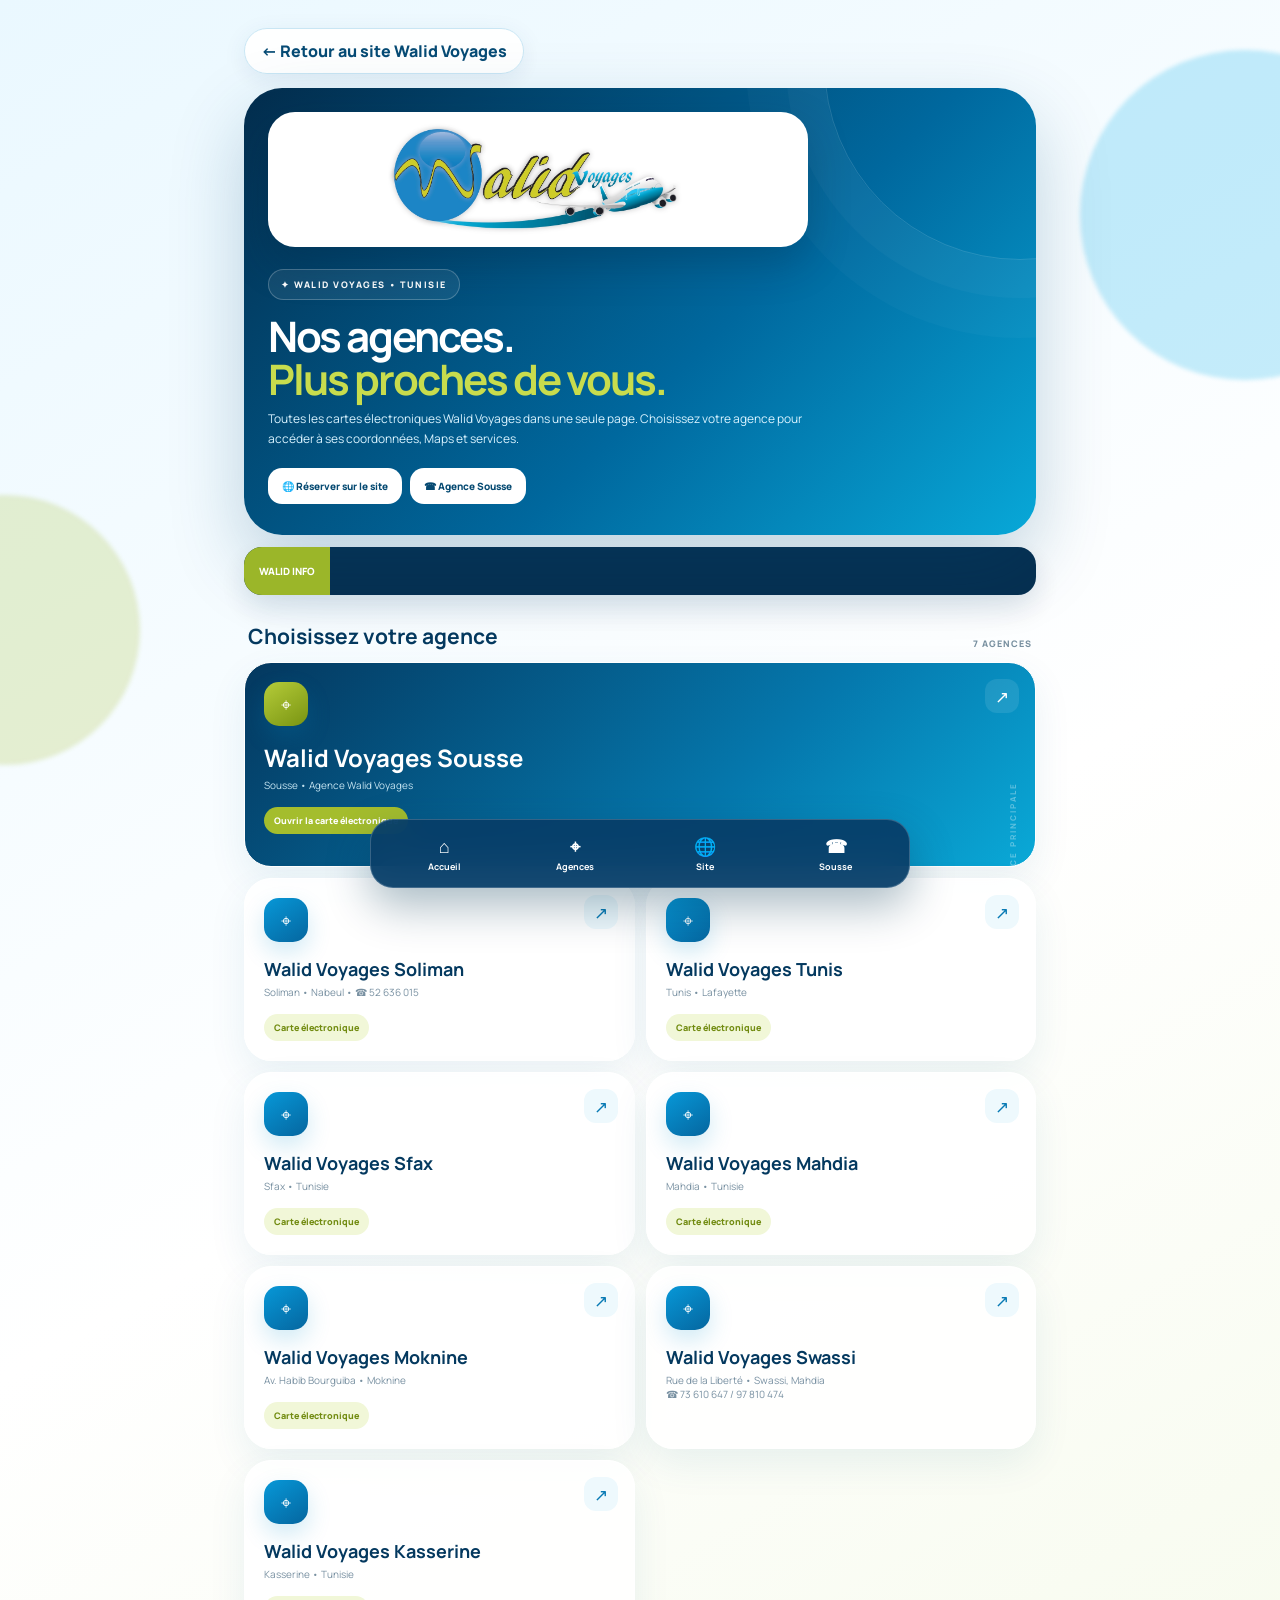
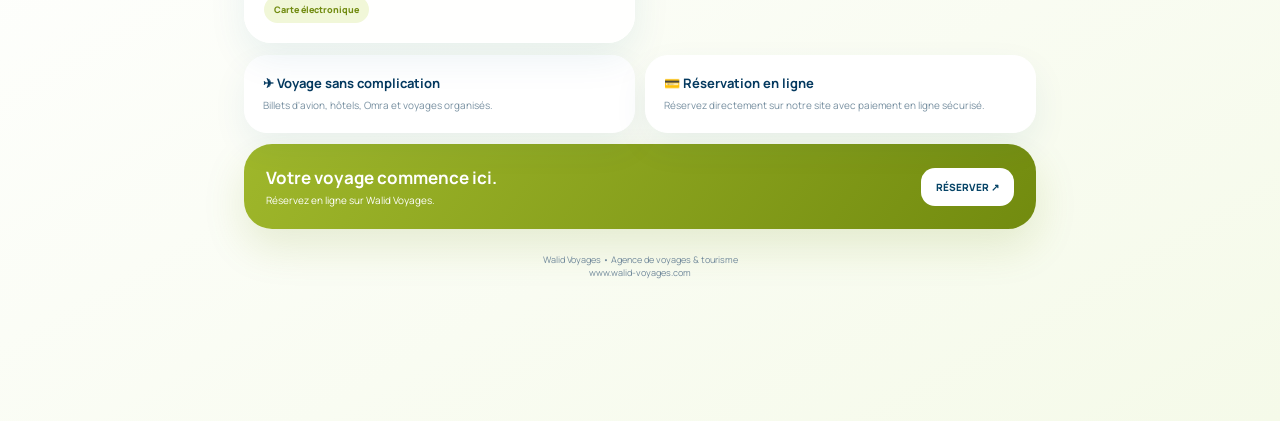
==== agences/index.html @ 9d839441 "comit" ====
<!DOCTYPE html>

<html lang="fr">
<head>
<meta charset="utf-8"/><meta content="width=device-width,initial-scale=1,viewport-fit=cover" name="viewport"/>
<meta content="#04395f" name="theme-color"/><title>Walid Voyages — Nos Agences</title>
<meta content="Toutes les agences Walid Voyages — cartes électroniques, contacts et réservation en ligne." name="description"/>
<link href="https://fonts.googleapis.com" rel="preconnect"/><link crossorigin="" href="https://fonts.gstatic.com" rel="preconnect"/>
<link href="https://fonts.googleapis.com/css2?family=Manrope:wght@400;600;700;800&amp;family=Tajawal:wght@500;700;800&amp;display=swap" rel="stylesheet"/>
<style>
:root{--blue:#078fd0;--deep:#04395f;--navy:#021d33;--green:#9bb629;--white:#fff}
*{box-sizing:border-box}html{scroll-behavior:smooth}body{margin:0;font-family:Manrope,Tajawal,sans-serif;color:#17364d;background:linear-gradient(150deg,#eaf8ff,#fff 50%,#f5fae9);min-height:100vh;overflow-x:hidden}
.bg{position:fixed;inset:0;z-index:-2;overflow:hidden}.orb{position:absolute;border-radius:50%;filter:blur(2px);opacity:.22;animation:drift 9s ease-in-out infinite}.o1{width:330px;height:330px;background:#00aee8;right:-130px;top:50px}.o2{width:270px;height:270px;background:#a4bd2d;left:-130px;top:55%;animation-delay:-4s}@keyframes drift{50%{transform:translateY(-35px) scale(1.08)}}
.wrap{width:min(100%,820px);margin:auto;padding:16px 14px 118px}
.hero{position:relative;overflow:hidden;border-radius:38px;background:linear-gradient(135deg,#032d4d,#00689e 58%,#08a8d8);box-shadow:0 30px 75px #034b763b;color:#fff;padding:24px 24px 31px;isolation:isolate}
.hero:before{content:"";position:absolute;width:390px;height:390px;border-radius:50%;border:1px solid #ffffff24;right:-180px;top:-220px;box-shadow:0 0 0 38px #ffffff07,0 0 0 78px #ffffff06;z-index:-1}
.logoBox{width:min(100%,540px);height:135px;background:#fff;border-radius:27px;padding:8px 15px;display:flex;align-items:center;justify-content:center;box-shadow:0 16px 40px #00233d42;animation:logoIn .8s cubic-bezier(.2,.8,.2,1) both}
.logoBox img{width:100%;height:100%;object-fit:contain}@keyframes logoIn{from{opacity:0;transform:translateY(-18px) scale(.97)}}
.badge{display:inline-flex;margin-top:22px;padding:8px 12px;border:1px solid #ffffff3b;background:#ffffff12;border-radius:999px;font-size:9px;font-weight:800;letter-spacing:1.5px}
h1{font-size:42px;line-height:1.02;letter-spacing:-2px;margin:15px 0 8px}.green{color:#c8dc4d}.lead{font-size:12px;line-height:1.7;color:#d9f3ff;max-width:560px;margin:0}
.heroBtns{display:flex;gap:8px;flex-wrap:wrap;margin-top:19px}.heroBtns a{text-decoration:none;background:#fff;color:#064a72;padding:11px 14px;border-radius:14px;font-size:10px;font-weight:800;transition:.2s}.heroBtns a:hover{transform:translateY(-3px)}
.ticker{margin:12px 0 0;border-radius:18px;overflow:hidden;background:#062f50;color:#fff;box-shadow:0 13px 30px #043f6222;display:flex;align-items:center;height:48px}.tickerTitle{height:100%;display:flex;align-items:center;padding:0 15px;background:var(--green);font-size:10px;font-weight:900;white-space:nowrap;z-index:2}.track{overflow:hidden;white-space:nowrap;flex:1}.track span{display:inline-block;padding-left:100%;animation:ticker 20s linear infinite;font-size:10px;font-weight:700}.track b{color:#d1e45d}@keyframes ticker{to{transform:translateX(-100%)}}
.title{display:flex;align-items:end;justify-content:space-between;margin:27px 4px 12px}.title h2{margin:0;color:var(--deep);font-size:21px}.title small{font-size:9px;color:#7890a0;font-weight:800;letter-spacing:1px}
.grid{display:grid;grid-template-columns:repeat(2,1fr);gap:11px}.branch{position:relative;min-height:174px;padding:19px;border-radius:27px;text-decoration:none;color:var(--deep);background:#ffffffdf;border:1px solid #fff;box-shadow:0 15px 38px #075c8515;overflow:hidden;transition:.3s;animation:rise .6s both}.branch:nth-child(2){animation-delay:.07s}.branch:nth-child(3){animation-delay:.14s}.branch:nth-child(4){animation-delay:.21s}.branch:nth-child(5){animation-delay:.28s}.branch:nth-child(6){animation-delay:.35s}@keyframes rise{from{opacity:0;transform:translateY(18px)}}.branch:hover{transform:translateY(-6px);box-shadow:0 24px 50px #075c8527}.branch:after{content:"↗";position:absolute;right:16px;top:16px;width:34px;height:34px;border-radius:12px;display:grid;place-items:center;background:#eef9fd;color:#087ab4;font-size:17px}.pin{width:44px;height:44px;border-radius:15px;background:linear-gradient(145deg,#0798d8,#05669f);display:grid;place-items:center;color:#fff;font-size:18px;box-shadow:0 10px 23px #078dcc30}.branch h3{font-size:18px;margin:15px 0 4px}.branch p{font-size:10px;color:#7890a1;margin:0}.go{display:inline-block;margin-top:15px;padding:7px 10px;border-radius:999px;background:#f1f7d8;color:#718b10;font-size:9px;font-weight:800}
.sousse{grid-column:1/-1;min-height:205px;background:linear-gradient(135deg,#04385f,#0578ad 62%,#0aa9d7);color:#fff}.sousse:before{content:"AGENCE PRINCIPALE";position:absolute;right:-34px;bottom:22px;transform:rotate(-90deg);font-size:8px;letter-spacing:2px;color:#ffffff55;font-weight:900}.sousse:after{background:#ffffff18;color:#fff}.sousse p{color:#c5e4f1}.sousse .pin{background:linear-gradient(145deg,#b5cc39,#799412)}.sousse .go{background:#a4bd2d;color:#fff}.sousse h3{font-size:24px}
.info{display:grid;grid-template-columns:1fr 1fr;gap:10px;margin-top:12px}.infoBox{border-radius:23px;padding:18px;background:#fff;border:1px solid #fff;box-shadow:0 14px 35px #075c8512}.infoBox b{display:block;color:var(--deep);font-size:13px}.infoBox span{font-size:10px;color:#7890a1;line-height:1.7}
.pay{margin-top:11px;border-radius:28px;padding:22px;background:linear-gradient(125deg,#9fb72b,#728b0f);color:#fff;display:flex;justify-content:space-between;align-items:center;gap:15px;box-shadow:0 18px 42px #77921627}.pay h3{font-size:17px;margin:0 0 4px}.pay p{font-size:10px;margin:0}.pay a{text-decoration:none;background:#fff;color:#064467;padding:12px 15px;border-radius:14px;font-size:10px;font-weight:900;white-space:nowrap}
.footer{text-align:center;padding:24px;color:#71899a;font-size:9px}.dock{position:fixed;z-index:10;bottom:12px;left:50%;transform:translateX(-50%);width:min(calc(100% - 28px),540px);display:grid;grid-template-columns:repeat(4,1fr);padding:8px;background:#073d68ef;border:1px solid #ffffff30;border-radius:23px;box-shadow:0 18px 45px #00334f55;backdrop-filter:blur(18px)}.dock a{text-decoration:none;color:#fff;text-align:center;font-size:9px;font-weight:700;padding:6px}.dock strong{display:block;font-size:18px;margin-bottom:2px}
@media(max-width:560px){.grid{grid-template-columns:1fr}.sousse{grid-column:auto}.logoBox{height:105px}.hero{padding:18px 18px 26px}h1{font-size:35px}.info{grid-template-columns:1fr}.pay{align-items:flex-start;flex-direction:column}}
</style><link href="https://www.walidvoyages.com/agences/" rel="canonical"/><style>.return-site{position:relative;display:inline-flex;align-items:center;margin:12px 0 14px;padding:11px 16px;border-radius:999px;color:#064b75;background:#ffffffed;border:1px solid #c9e6f4;text-decoration:none;font-weight:800;box-shadow:0 6px 25px #034b7615;transition:transform .25s ease,box-shadow .25s ease}.return-site:hover{transform:translateY(-3px);box-shadow:0 10px 28px #034b762b}</style></head>
<body><div class="bg"><div class="orb o1"></div><div class="orb o2"></div></div>
<main class="wrap" id="top"><a class="return-site" href="../index.html">← Retour au site Walid Voyages</a>
<section class="hero">
<div class="logoBox"><img alt="Walid Voyages" src="walid-logo-original.jpg"/></div>
<div class="badge">✦ WALID VOYAGES • TUNISIE</div>
<h1>Nos agences.<br/><span class="green">Plus proches de vous.</span></h1>
<p class="lead">Toutes les cartes électroniques Walid Voyages dans une seule page. Choisissez votre agence pour accéder à ses coordonnées, Maps et services.</p>
<div class="heroBtns"><a href="https://walid-voyages.com/" target="_blank">🌐 Réserver sur le site</a><a href="tel:+21673201660">☎ Agence Sousse</a></div>
</section>
<div class="ticker"><div class="tickerTitle">WALID INFO</div><div class="track"><span>📍 Sousse   •   ☎ <b>73 201 660</b>   •   📱 <b>58 150 699</b>   •   ✈ Vols   •   🏨 Hôtels   •   🕋 Omra   •   💳 Paiement en ligne sécurisé   •   🌐 walid-voyages.com    </span></div></div>
<div class="title"><h2>Choisissez votre agence</h2><small>7 AGENCES</small></div>
<section class="grid" id="agences">
<a class="branch sousse" href="https://walidvoyages.github.io/sousse/" target="_blank"><div class="pin">⌖</div><h3>Walid Voyages Sousse</h3><p>Sousse • Agence Walid Voyages</p><span class="go">Ouvrir la carte électronique</span></a>
<a class="branch" href="https://walidvoyages.github.io/Soliman-/" target="_blank"><div class="pin">⌖</div><h3>Walid Voyages Soliman</h3><p>Soliman • Nabeul • ☎ 52 636 015</p><span class="go">Carte électronique</span></a>
<a class="branch" href="https://walidvoyages.github.io/tunis/" target="_blank"><div class="pin">⌖</div><h3>Walid Voyages Tunis</h3><p>Tunis • Lafayette</p><span class="go">Carte électronique</span></a>
<a class="branch" href="https://walidvoyages.github.io/Sfax/" target="_blank"><div class="pin">⌖</div><h3>Walid Voyages Sfax</h3><p>Sfax • Tunisie</p><span class="go">Carte électronique</span></a>
<a class="branch" href="https://walidvoyages.github.io/Mahdia/" target="_blank"><div class="pin">⌖</div><h3>Walid Voyages Mahdia</h3><p>Mahdia • Tunisie</p><span class="go">Carte électronique</span></a>
<a class="branch" href="https://walidvoyages.github.io/Moknine/" target="_blank"><div class="pin">⌖</div><h3>Walid Voyages Moknine</h3><p>Av. Habib Bourguiba • Moknine</p><span class="go">Carte électronique</span></a>
<a class="branch" href="https://walidvoyages.github.io/swassi-/" target="_blank">
<div class="pin">⌖</div>
<h3>Walid Voyages Swassi</h3>
<p>Rue de la Liberté • Swassi, Mahdia</p>
<p>☎ 73 610 647 / 97 810 474</p>
<a class="branch" href="https://walidvoyages.github.io/kasserine/" target="_blank"><div class="pin">⌖</div><h3>Walid Voyages Kasserine</h3><p>Kasserine • Tunisie</p><span class="go">Carte électronique</span></a>
</a></section>
<section class="info"><div class="infoBox"><b>✈ Voyage sans complication</b><span>Billets d'avion, hôtels, Omra et voyages organisés.</span></div><div class="infoBox"><b>💳 Réservation en ligne</b><span>Réservez directement sur notre site avec paiement en ligne sécurisé.</span></div></section>
<section class="pay"><div><h3>Votre voyage commence ici.</h3><p>Réservez en ligne sur Walid Voyages.</p></div><a href="https://walid-voyages.com/" target="_blank">RÉSERVER ↗</a></section>
<div class="footer">Walid Voyages • Agence de voyages &amp; tourisme<br/>www.walid-voyages.com</div>
</main>
<nav class="dock"><a href="../index.html" title="Accueil Walid Voyages"><strong>⌂</strong>Accueil</a><a href="#agences"><strong>⌖</strong>Agences</a><a href="https://walid-voyages.com/" target="_blank"><strong>🌐</strong>Site</a><a href="tel:+21673201660"><strong>☎</strong>Sousse</a></nav>
</body></html>
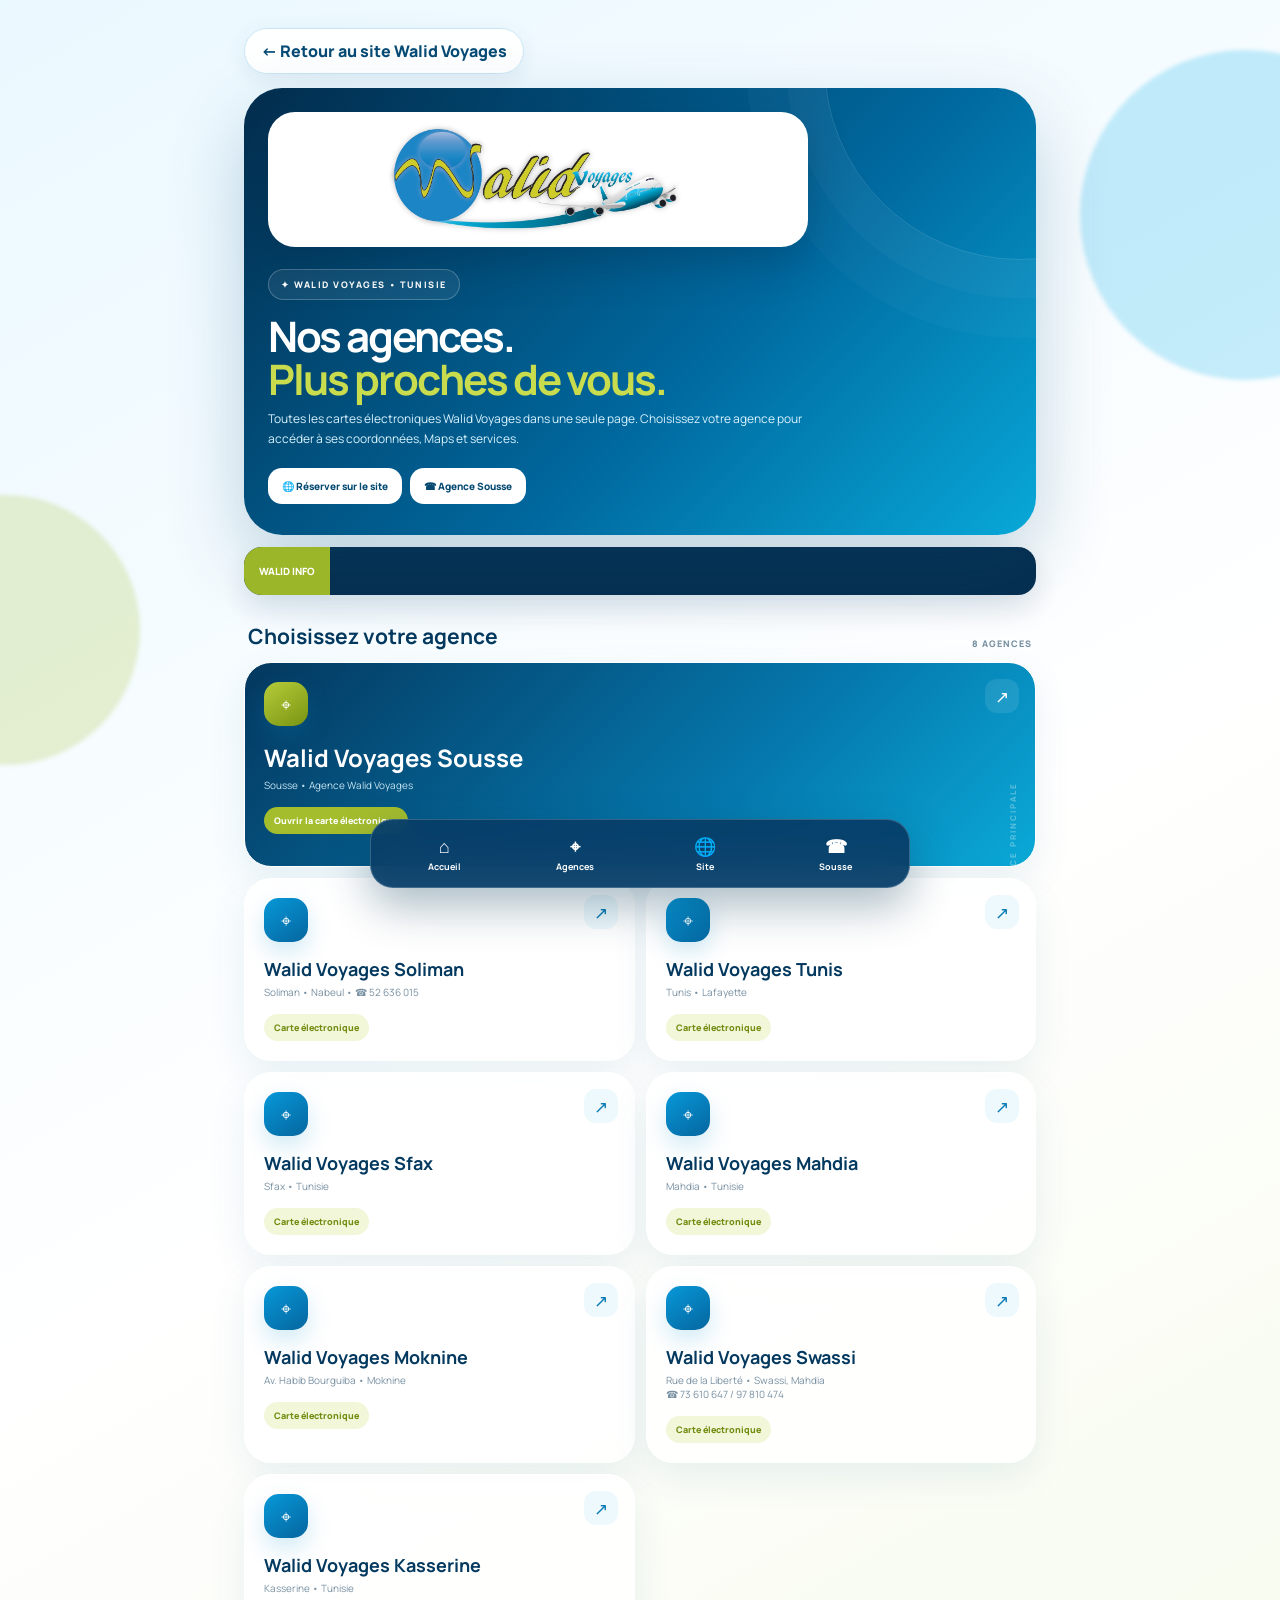
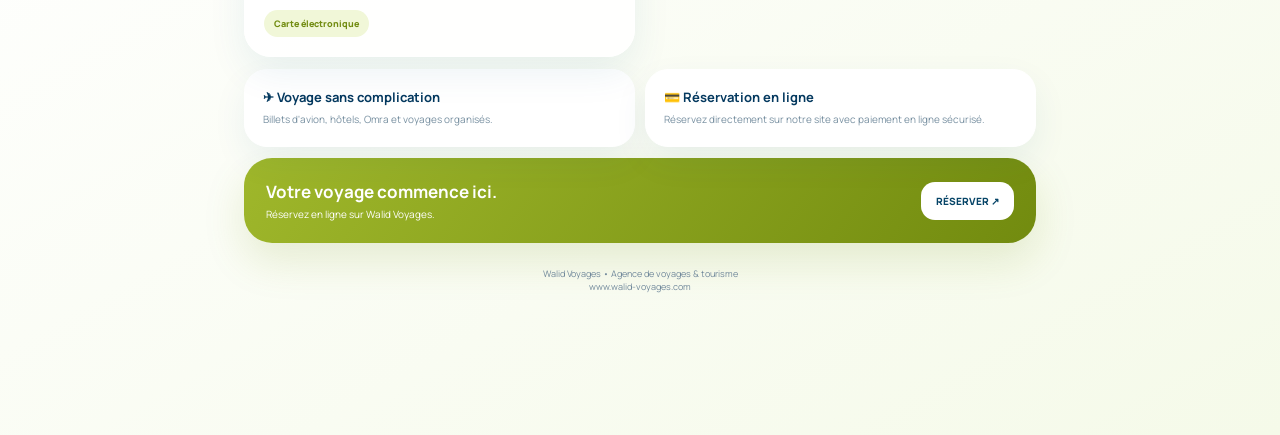
==== commit 48b9a9f4: "fix agencies directory: restore Swassi and Kasserine independent digital cards, correct count" ====
--- a/agences/index.html
+++ b/agences/index.html
@@ -38,7 +38,7 @@
 <div class="heroBtns"><a href="https://walid-voyages.com/" target="_blank">🌐 Réserver sur le site</a><a href="tel:+21673201660">☎ Agence Sousse</a></div>
 </section>
 <div class="ticker"><div class="tickerTitle">WALID INFO</div><div class="track"><span>📍 Sousse   •   ☎ <b>73 201 660</b>   •   📱 <b>58 150 699</b>   •   ✈ Vols   •   🏨 Hôtels   •   🕋 Omra   •   💳 Paiement en ligne sécurisé   •   🌐 walid-voyages.com    </span></div></div>
-<div class="title"><h2>Choisissez votre agence</h2><small>7 AGENCES</small></div>
+<div class="title"><h2>Choisissez votre agence</h2><small>8 AGENCES</small></div>
 <section class="grid" id="agences">
 <a class="branch sousse" href="https://walidvoyages.github.io/sousse/" target="_blank"><div class="pin">⌖</div><h3>Walid Voyages Sousse</h3><p>Sousse • Agence Walid Voyages</p><span class="go">Ouvrir la carte électronique</span></a>
 <a class="branch" href="https://walidvoyages.github.io/Soliman-/" target="_blank"><div class="pin">⌖</div><h3>Walid Voyages Soliman</h3><p>Soliman • Nabeul • ☎ 52 636 015</p><span class="go">Carte électronique</span></a>
@@ -46,13 +46,8 @@
 <a class="branch" href="https://walidvoyages.github.io/Sfax/" target="_blank"><div class="pin">⌖</div><h3>Walid Voyages Sfax</h3><p>Sfax • Tunisie</p><span class="go">Carte électronique</span></a>
 <a class="branch" href="https://walidvoyages.github.io/Mahdia/" target="_blank"><div class="pin">⌖</div><h3>Walid Voyages Mahdia</h3><p>Mahdia • Tunisie</p><span class="go">Carte électronique</span></a>
 <a class="branch" href="https://walidvoyages.github.io/Moknine/" target="_blank"><div class="pin">⌖</div><h3>Walid Voyages Moknine</h3><p>Av. Habib Bourguiba • Moknine</p><span class="go">Carte électronique</span></a>
-<a class="branch" href="https://walidvoyages.github.io/swassi-/" target="_blank">
-<div class="pin">⌖</div>
-<h3>Walid Voyages Swassi</h3>
-<p>Rue de la Liberté • Swassi, Mahdia</p>
-<p>☎ 73 610 647 / 97 810 474</p>
-<a class="branch" href="https://walidvoyages.github.io/kasserine/" target="_blank"><div class="pin">⌖</div><h3>Walid Voyages Kasserine</h3><p>Kasserine • Tunisie</p><span class="go">Carte électronique</span></a>
-</a></section>
+<a class="branch" href="https://walidvoyages.github.io/swassi-/" target="_blank" rel="noopener noreferrer"><div class="pin">⌖</div><h3>Walid Voyages Swassi</h3><p>Rue de la Liberté • Swassi, Mahdia</p><p>☎ 73 610 647 / 97 810 474</p><span class="go">Carte électronique</span></a>
+<a class="branch" href="https://walidvoyages.github.io/kasserine/" target="_blank" rel="noopener noreferrer"><div class="pin">⌖</div><h3>Walid Voyages Kasserine</h3><p>Kasserine • Tunisie</p><span class="go">Carte électronique</span></a></section>
 <section class="info"><div class="infoBox"><b>✈ Voyage sans complication</b><span>Billets d'avion, hôtels, Omra et voyages organisés.</span></div><div class="infoBox"><b>💳 Réservation en ligne</b><span>Réservez directement sur notre site avec paiement en ligne sécurisé.</span></div></section>
 <section class="pay"><div><h3>Votre voyage commence ici.</h3><p>Réservez en ligne sur Walid Voyages.</p></div><a href="https://walid-voyages.com/" target="_blank">RÉSERVER ↗</a></section>
 <div class="footer">Walid Voyages • Agence de voyages &amp; tourisme<br/>www.walid-voyages.com</div>
